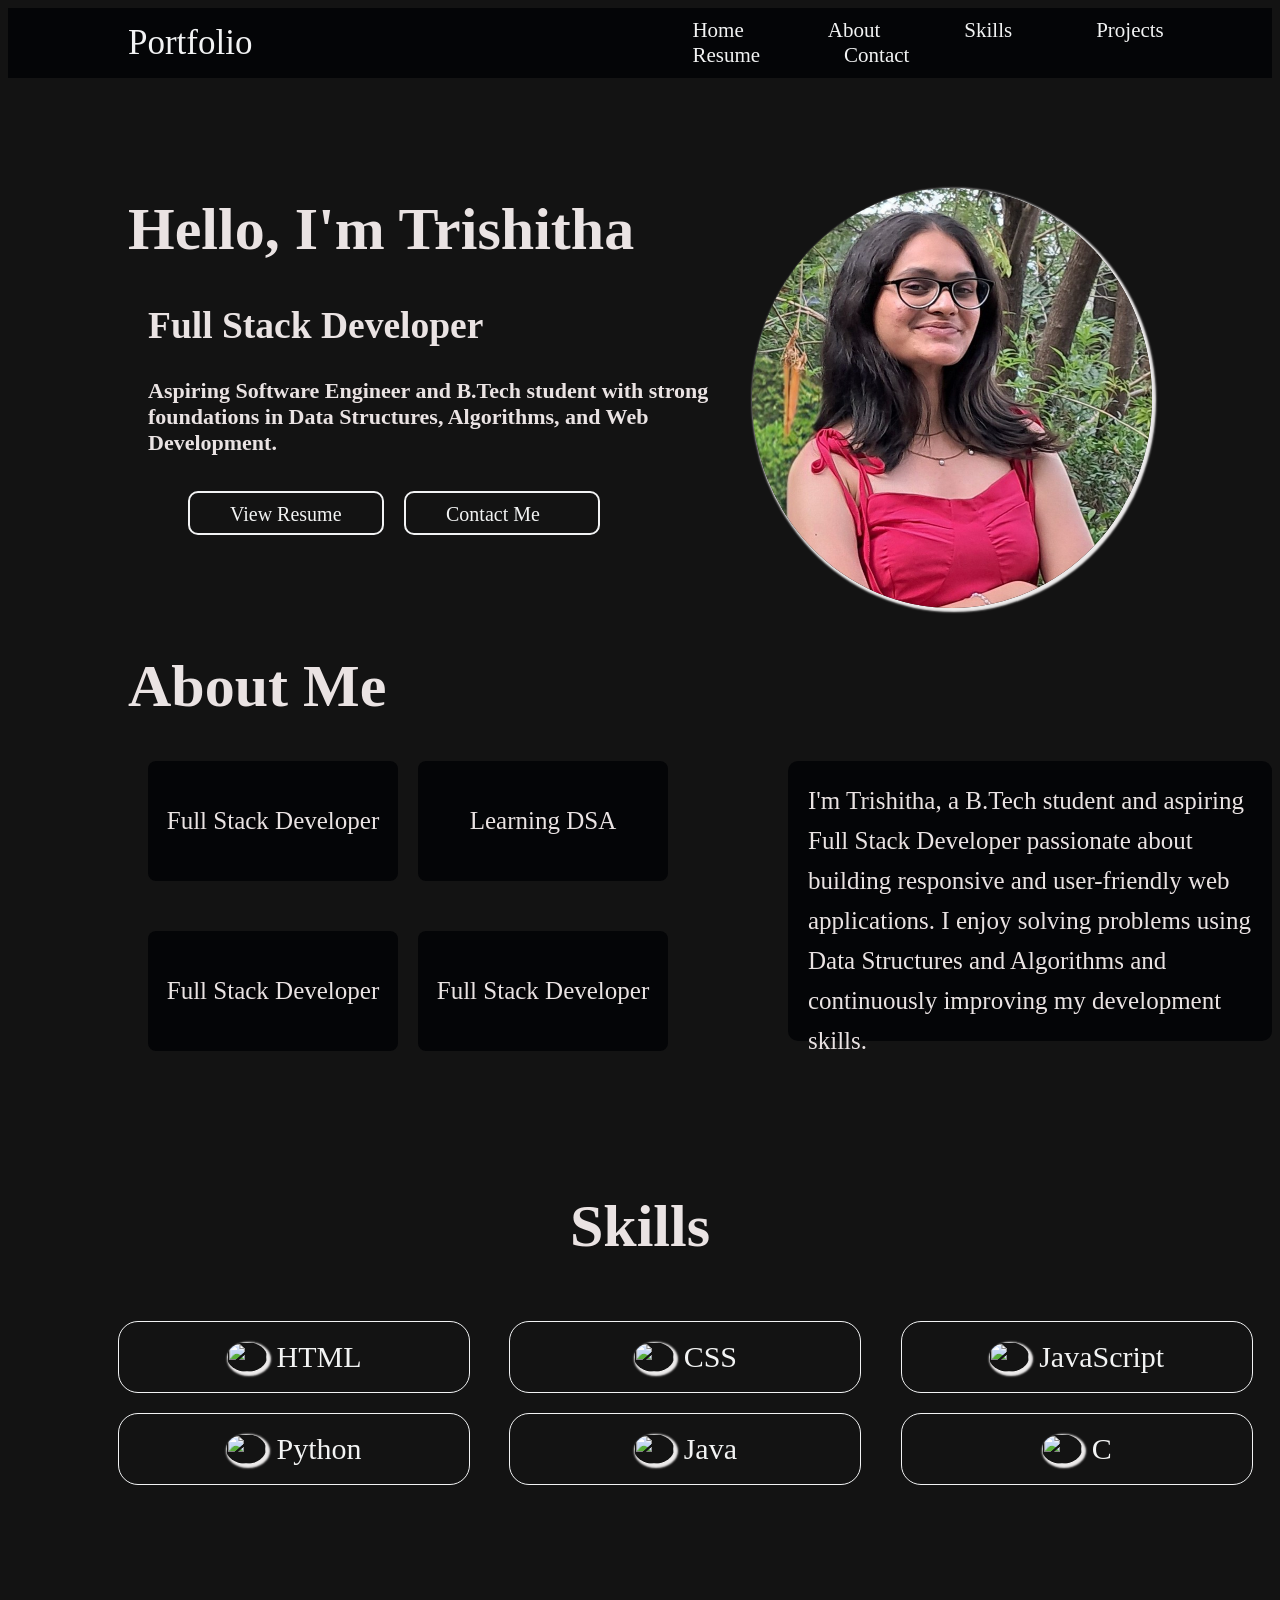
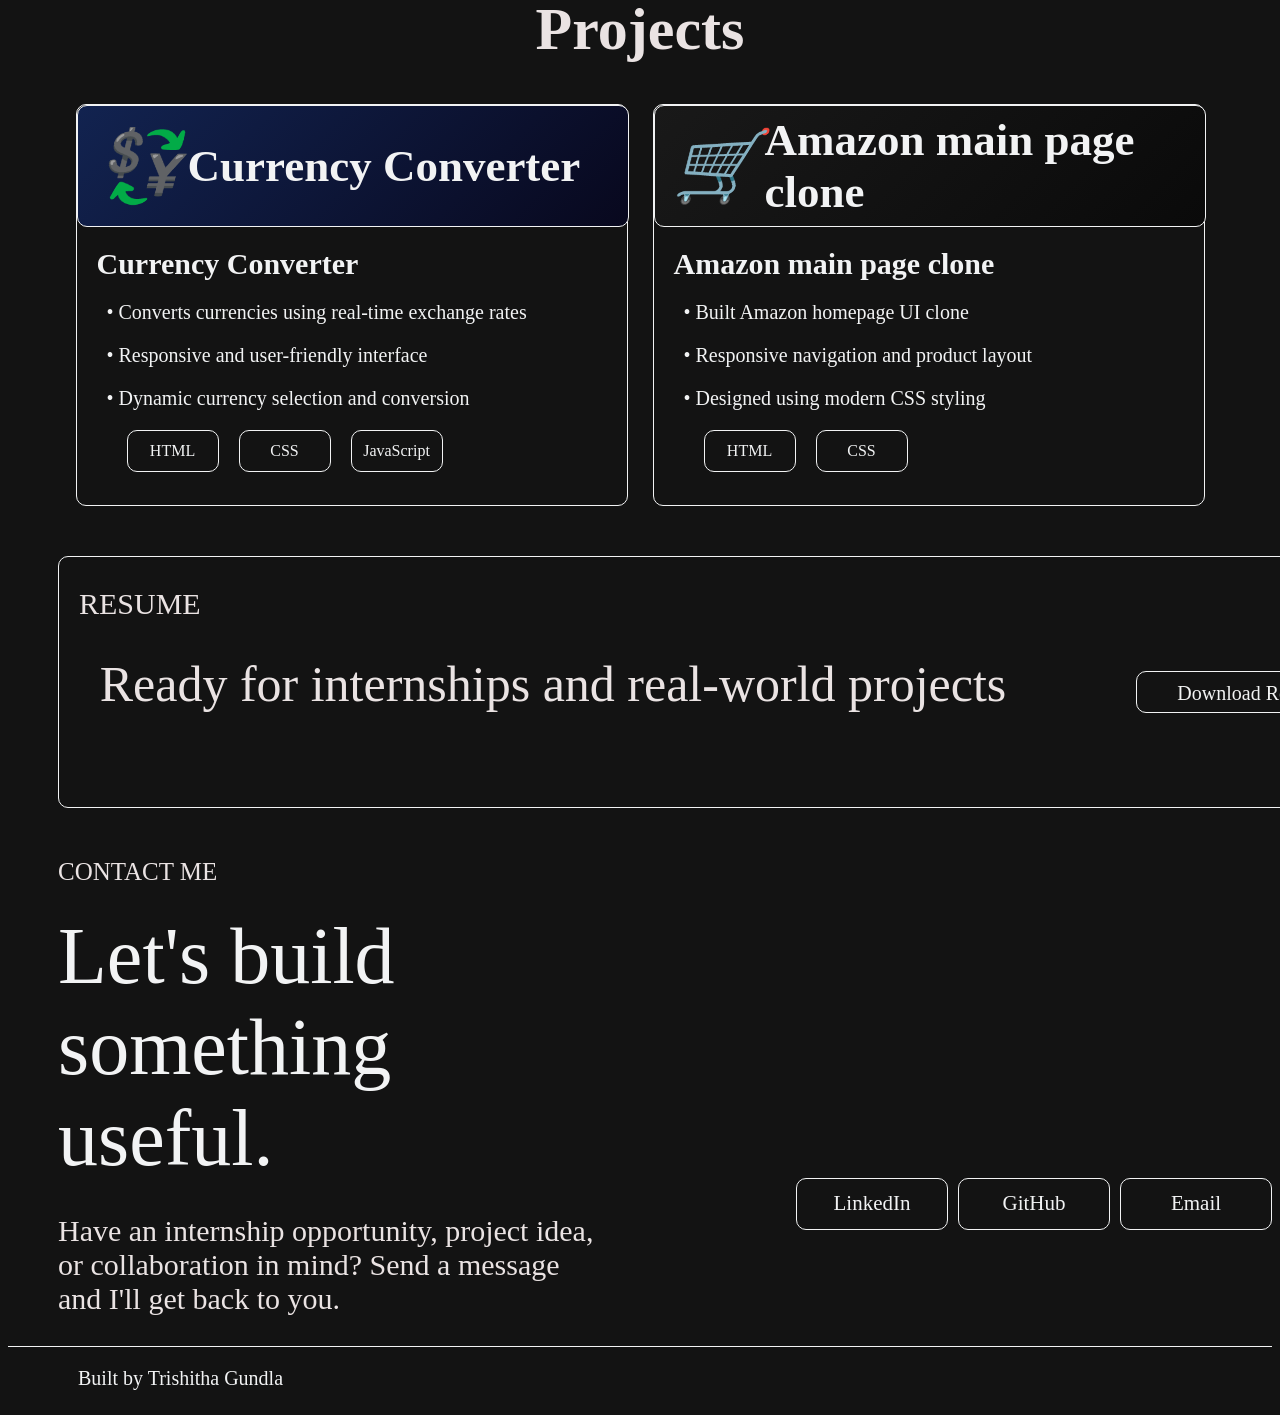
==== index.html @ 507614ad "Adding Files" ====
<!DOCTYPE html>
<html lang="en">
<head>
    <meta charset="UTF-8">
    <meta name="viewport" content="width=device-width, initial-scale=1.0">
    <title>Portfolio</title>
    <link rel="stylesheet" href="style.css">
    <link rel="stylesheet" href="https://cdnjs.cloudflare.com/ajax/libs/font-awesome/6.5.1/css/all.min.css">
</head>
<body>
    <header>
        <div class="title">
            <p>Portfolio</p>
        </div>
        <div class="navbar">
            <a href="home.html">Home</a>
            <a href="about.html">About</a>
            <a href="skills.html">Skills</a>
            <a href="projects.html">Projects</a>
            <a href="resume.html">Resume</a>
            <a href="contact.html">Contact</a>
        </div>
    </header>
    <div class="main">
        <div class="nameintro">
            <div class="name">
                <h1>Hello, I'm Trishitha</h1>
            </div>
            <div class="intro">
                <h2>Full Stack Developer</h2>
                <h1 id="about">Aspiring Software Engineer and B.Tech student with strong foundations in Data Structures, Algorithms, and Web Development. </h1>
            </div>
            <div class="buttons">
                <div class="resume">
                    <a href="Trishitha Resume.pdf" target="_blank" rel="noreferrer">View Resume</a>
                </div>
                <div class="cont">
                    <a href="contact.html">Contact Me</a>
                </div>
            </div>
        </div>
        <div class="pic">
            <img src="./images/my_pic.jpg">
        </div>
    </div>
    <div class="about">
        <h1>About Me</h1>
        <div class="c_info">
            <div class="cards">
                <div class="card">
                    Full Stack Developer
                </div>
                <div class="card">
                    Learning DSA
                </div>
                <div class="card">
                    Full Stack Developer
                </div>
                <div class="card">
                    Full Stack Developer
                </div>
            </div>
            <div class="description">
                <p>
                    I'm Trishitha, a B.Tech student and aspiring Full Stack Developer
                    passionate about building responsive and user-friendly web applications.
                    I enjoy solving problems using Data Structures and Algorithms
                    and continuously improving my development skills.
                </p>
            </div>
        </div>
    </div>
    <div class="skills">
        <h1>Skills</h1>
        <div class="skills-container">
            <div class="skill-card">
                <img src="https://cdn.jsdelivr.net/gh/devicons/devicon/icons/html5/html5-original.svg">
                <span>HTML</span>
            </div>
            <div class="skill-card">
                <img src="https://cdn.jsdelivr.net/gh/devicons/devicon/icons/css3/css3-original.svg">
                <span>CSS</span>
            </div>
            <div class="skill-card">
                <img src="https://cdn.jsdelivr.net/gh/devicons/devicon/icons/javascript/javascript-original.svg">
                <span>JavaScript</span>
            </div>
            <div class="skill-card">
                <img src="https://cdn.jsdelivr.net/gh/devicons/devicon/icons/python/python-original.svg">
                <span>Python</span>
            </div>
            <div class="skill-card">
                <img src="https://cdn.jsdelivr.net/gh/devicons/devicon/icons/java/java-original.svg">
                <span>Java</span>
            </div>
            <div class="skill-card">
                <img src="https://cdn.jsdelivr.net/gh/devicons/devicon/icons/c/c-original.svg">
                <span>C</span>
            </div>
        </div>
    </div>
    <div class="projects">
        <h1>Projects</h1>
        <div class="projects-container">
            <div class="project-card">
                <div class="card-header">
                    <i>💱</i>
                    <h2>Currency Converter</h2>
                </div>
                <div class="card-description">
                    <h3 id="name">Currency Converter</h3>
                    <p>• Converts currencies using real-time exchange rates</p>
                    <p>• Responsive and user-friendly interface</p>
                    <p>• Dynamic currency selection and conversion</p>
                </div>
                <div class="project-btns">
                    <div class="tech-btn">HTML</div>
                    <div class="tech-btn">CSS</div>
                    <div class="tech-btn">JavaScript</div>
                </div>
            </div>
            <div class="project-card">
                <div class="card-header1">
                    <i>🛒</i>
                    <h2>Amazon main page clone</h2>
                </div>
                <div class="card-description">
                    <h3 id="name">Amazon main page clone</h3>
                    <p>• Built Amazon homepage UI clone</p>
                    <p>• Responsive navigation and product layout</p>
                    <p>• Designed using modern CSS styling</p>
                </div>
                <div class="project-btns">
                    <div class="tech-btn">HTML</div>
                    <div class="tech-btn">CSS</div>
                </div>
            </div>
        </div>
    </div>
    <div class="resume-section">
        <p>RESUME</p>
        <div class="content">
            <div class="msg">
                Ready for internships and real-world projects
            </div>
            <div class="btn">
                <a href="Trishitha Resume.docx">Download Resume</a>
            </div>
        </div>
    </div>
    <div class="contact">
        <p>CONTACT ME</p>
        <div class="contact-info">
            <div class="contact-message">
                <p id="msg1">Let's build something useful.</p>
                <p id="msg2">Have an internship opportunity, project idea, or collaboration in mind? Send a message and I'll get back to you.</p>
            </div>
            <div class="social-links">
                <a href="https://www.linkedin.com/" target="_blank">LinkedIn</a>
                <a href="https://github.com/trishitha22" target="_blank">GitHub</a>
                <a href="mailto:trishithagundla@gmail.com" target="_blank">Email</a>
            </div>
        </div>
    </div>
    <footer>
        <p>Built by Trishitha Gundla</p>
    </footer>
</body>
</html>
---- style.css ----
body{
    background-color: rgb(19, 19, 19);   
}
html{
    scroll-behavior: smooth;
}
.title{
    font-size: 35px;
    padding-left: 80px;
    color: rgb(242, 243, 244);
    font-family: fantasy;
    margin-left: 40px;
}
header{
    height: 70px;
    width: 100%;
    background-color: rgb(4, 5, 7);
    display: flex;
    align-items: center;
    
}
a{
    color: rgb(242, 243, 243);
    text-decoration: none;
    font-size: 21px;
    padding-right: 40px;
    padding-left: 40px;
}
.navbar a:hover{
    color: rgb(40, 50, 50);
    transition: 0.3s;
}
.navbar{
    margin-left: 400px;
    justify-content: space-around;
}
.name{
    padding-left: 80px;
    margin-left: 40px;
    margin-top: 5px;
    font-size: 30px;
    color: rgb(234, 227, 227);
}
.intro{
    color: rgb(234, 227, 227);
    font-size: 25px;
    padding-left: 90px;
    margin-left: 50px;
}
#about{
    color: rgb(234, 227, 227);
    font-size: 22px;
}
.main{
    display: flex;
    justify-content: space-between;
    align-items: center;
}
img{
    height: 420px;
    width: 400px;
    border-radius: 50%;
    box-shadow: 2px 2px 2px 2px rgb(237, 235, 235);
}
.pic{
    margin-right: 120px;
    padding-top: 110px;
}
.resume{
    height: 30px;
    width: 192px;
    border: 2px solid rgb(242, 243, 244);
    border-radius: 10px;
    margin-left: 180px;
    padding-top: 10px;
    margin-top: 20px;
    margin-right: 20px;
}
.resume a{
    font-size: 20px;
    padding: 40px;   
}
.resume:hover{
    box-shadow: 1px 1px 1px 1px rgb(242, 243, 244);
}
.buttons{
    display: flex;
}
.cont{
    height: 30px;
    width: 192px;
    border: 2px solid rgb(242, 243, 244);
    border-radius: 10px;
    padding-top: 10px;
    margin-top: 20px;
}
.cont a{
    font-size: 20px;
    padding: 40px;   
}
.cont:hover{
    box-shadow: 1px 1px 1px 1px rgb(242, 243, 244);
}
.pic img{
    animation: float 3s ease-in-out infinite;
}
@keyframes float {
    0% {
        transform: translateY(0);
    }
    50% {
        transform: translateY(-10px);
    }
    100% {
        transform: translateY(0);
    }
}
.about h1{
    color: rgb(234, 227, 227);
    font-size: 60px;
    padding-left: 80px;
    margin-left: 40px;
}
.cards{
    height: 320px;
    padding-left: 100px;
    margin-left: 40px;
    display: grid;
    grid-template-columns: repeat(2, 1fr);
    gap: 20px;
}
.card{
    height: 120px;
    width: 250px;
    border-radius: 8px;
    background-color: rgb(4, 5, 7);
    color: rgb(234, 227, 227);
    display: flex;
    align-items: center;
    justify-content: center;
    font-size: 25px;
}
.card:hover{
    animation: float 1s ease-in infinite;
    background-color: rgb(40, 39, 39);
}
.description{
    width: 600px;
    height: 280px;
    margin-left: 120px;
    background-color: rgb(4, 5, 7);
    border-radius: 10px;
    
}
.description p{
    font-size: 25px;
    color: rgb(234, 227, 227);
    text-align: left;
    line-height: 1.6;
    margin-top: 0px;
    font-family: Cambria, Cochin, Georgia, Times, 'Times New Roman', serif;
    padding: 20px;
}
.c_info{
    display: flex;
}   
.skills h1{
    color: rgb(234, 227, 227);
    text-align: center;
    font-size: 60px;
}
.skills-container{
    display: grid;
    grid-template-columns: repeat(3, 1fr);
    gap: 20px;
    padding-top: 20px;
    padding-left: 110px;
}
.skills{
    padding-top: 70px;    
}
.skill-card{
    height: 70px;
    width: 350px;
    color: rgb(242, 243, 243);
    display: flex;
    align-items: center;
    justify-content: center;
    font-size: 30px;
    gap: 10px;
    border-radius: 20px;
    border: 0.5px solid rgb(242, 243, 244);

}
.skill-card img{
    height: 30px;
    width: 40px;
}
.skills-container{
    animation: float 2s ease-in-out infinite;
}
@keyframes float {
    0% {
        transform: translateY(0);
    }
    50% {
        transform: translateY(-10px);
    }
    100% {
        transform: translateY(0);
    }
}
.skill-card:hover{
    animation: float 1s ease-in infinite;
    box-shadow: 0px 1px 2px 1px rgb(242, 243, 244);
}
.projects{
    padding-top: 70px;
}
.projects h1{
    color: rgb(234, 227, 227);
    text-align: center;
    font-size: 60px;
}
.resume-section{
    width: 1400px;
    height: 250px;
    margin: 50px;
    border-radius: 10px;
    border: 0.5px solid rgb(242, 243, 244);
}
.resume-section p{
    font-size: 30px;
    color: rgb(234, 227, 227);
    padding-left: 20px;
}
.msg{
    font-size: 50px;
    color: rgb(234, 227, 227);
    margin-top: 3px;
    padding-left: 20px;
}
.content{
    display: flex;
    align-items: center;
    justify-content: center;
}
.btn a{
    height: 30px;
    width: 170px;
    border: 0.5px solid rgb(242, 243, 244);
    border-radius: 10px;
    margin-left: 130px;
    padding-top: 10px;
    margin-top: 20px;
    margin-right: 20px;
    font-size: 20px;
}
.btn{
    display: flex;
    justify-content: center;
    align-items: center;
    margin-right: 30px;
}
.btn a:hover{
    box-shadow: 0px 1px 2px 1px rgb(242, 243, 244);
}
.projects-container{
    display: flex;
    align-items: center;
    justify-content: center;
    gap: 25px;

}
.project-card{
    height: 400px;
    width: 550px;
    background-color: transparent;
    border-radius: 10px;
    border: 0.5px solid rgb(242, 243, 244);
}
.project-card:hover{
    animation: float 1s ease-in infinite;
    box-shadow: 0px 1px 2px 1px rgb(242, 243, 244);
}
.card-header{
    height: 120px;
    width: 100%;
    background: linear-gradient(
    135deg,
    rgb(18, 35, 80),
    rgb(8, 8, 30)
    );
    border-radius: 10px;
    display: flex;
    align-items: center;
    border: 0.5px solid rgb(242, 243, 244);

}
.card-header i{
    font-size: 70px;
    color: rgb(242, 243, 244);
    padding-left: 18px;
}
.card-header h2{
    font-size: 45px;
    padding-left: 5px;
    color: rgb(242, 243, 244);
}
.card-header1{
    height: 120px;
    width: 100%;
    background: linear-gradient(
    135deg,
    rgb(25,25,25),
    rgb(10,10,10)
    );
    border-radius: 10px;
    display: flex;
    align-items: center;
    border: 0.5px solid rgb(242, 243, 244);

}
.card-header1 i{
    font-size: 70px;
    color: rgb(242, 243, 244);
    padding-left: 18px;
}
.card-header1 h2{
    font-size: 45px;
    padding-left: 5px;
    color: rgb(242, 243, 244);
}
#name{
    font-size: 30px;
    margin: 20px;
    color: rgb(242, 243, 244);
}
.card-description p{
    font-size: 20px;
    margin-left: 30px;
    color: rgb(242, 243, 244);
}
.project-btns{
    display: flex;
    margin-left: 50px;
    gap: 20px;
}
.tech-btn{
    height: 40px;
    width: 90px;
    border: 0.5px solid rgb(242, 243, 244);
    color: rgb(242, 243, 244);
    display: flex;
    align-items: center;
    justify-content: center;
    border-radius: 10px;
}
.contact-message{
    width: 50%;
}
.contact p{
    font-size: 25px;
    color: rgb(234, 227, 227);
    padding-left: 50px;
}
#msg1{
    font-size: 80px;
    color: rgb(242, 243, 244);
    margin: 0px;
}
#msg2{
    font-size: 30px;
    color: rgb(234, 227, 227);
    padding-left: 50px;
}
.contact-info{
    display: flex;
    gap: 100px;
}
.social-links{
    display: flex;
    align-items: center;
    justify-content: center;
    gap: 10px;
    padding-left: 100px;
}
.social-links a{
    color: rgb(242, 243, 244);
    height: 50px;
    width: 70px;
    border: 1px solid rgb(242, 243, 244);
    border-radius: 10px;
    display: flex;
    align-items: center;
    justify-content: center;
    margin-top: 150px;
}
footer{
    height: 60px;
    width: 100%;
    color: rgb(242, 243, 244);
    border-top: 1px solid rgb(242, 243, 244);
}
footer p{
    font-size: 20px;
    padding-left: 70px;
}
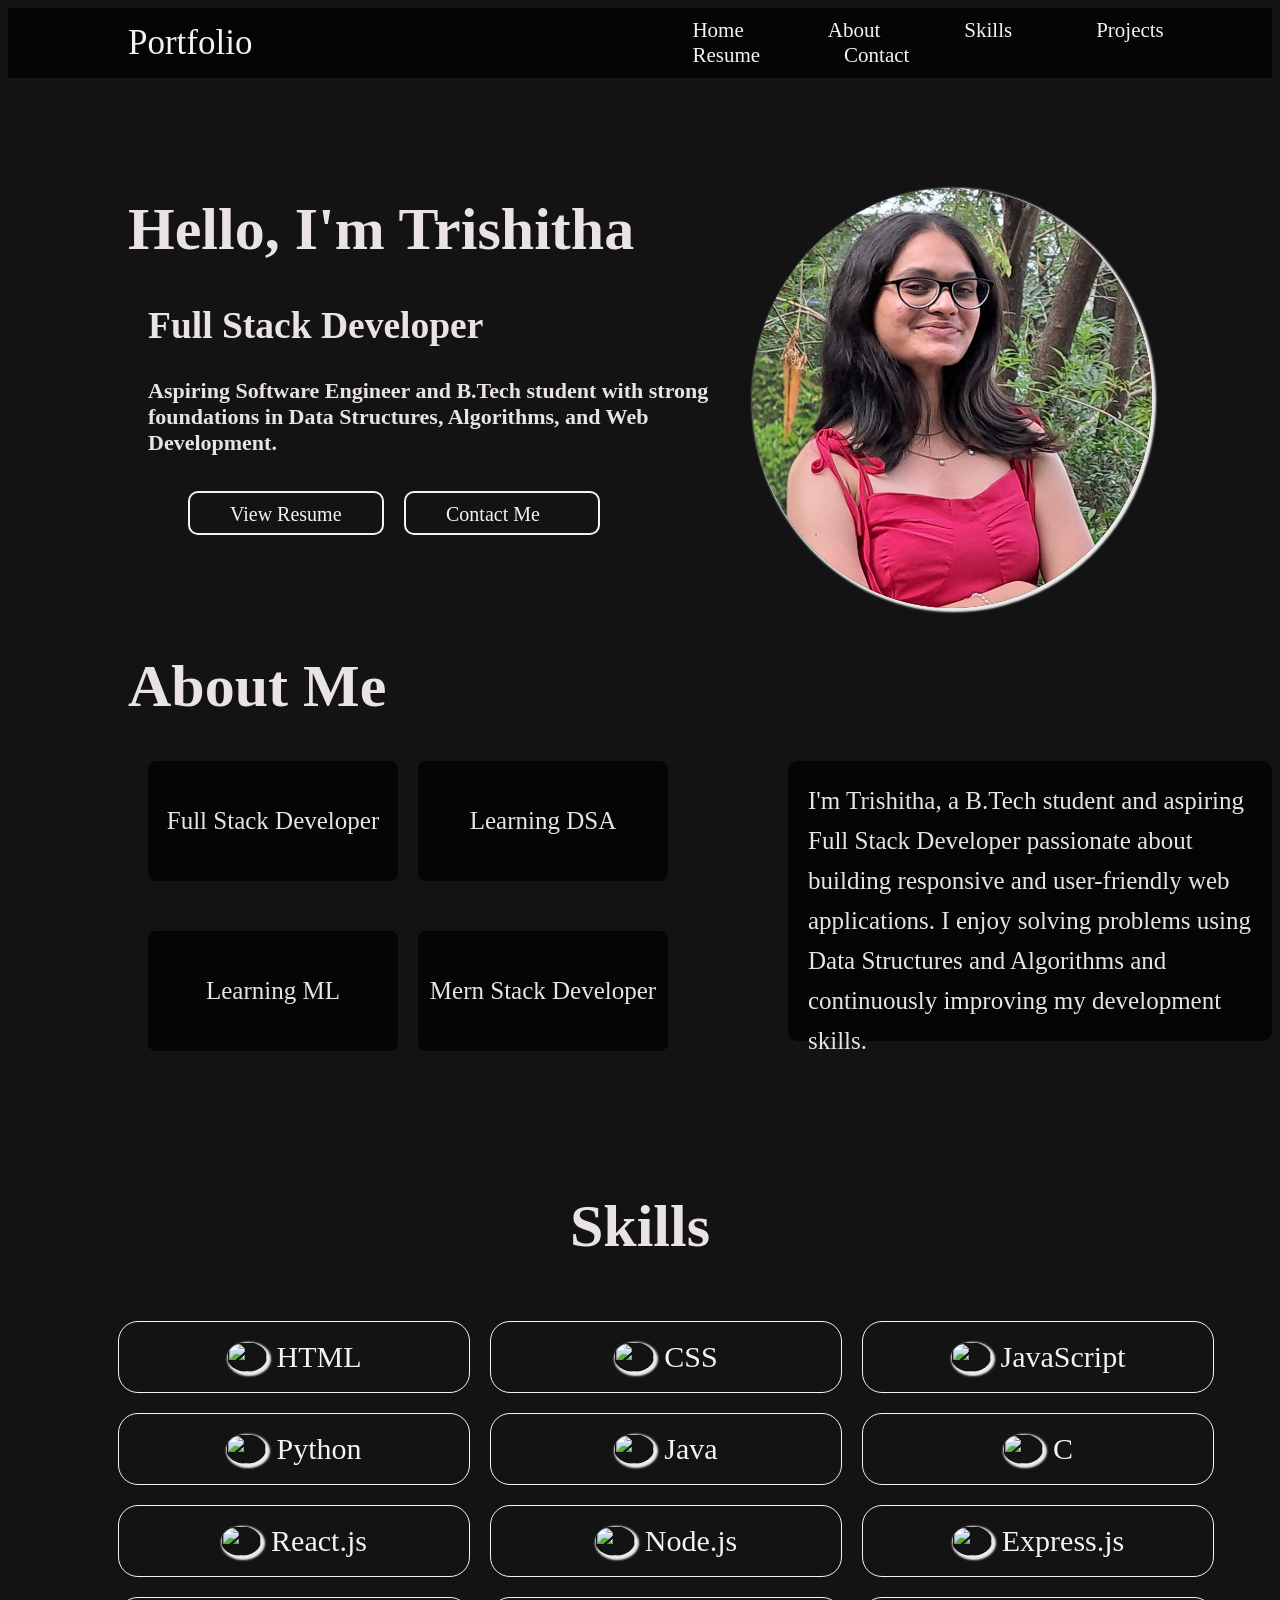
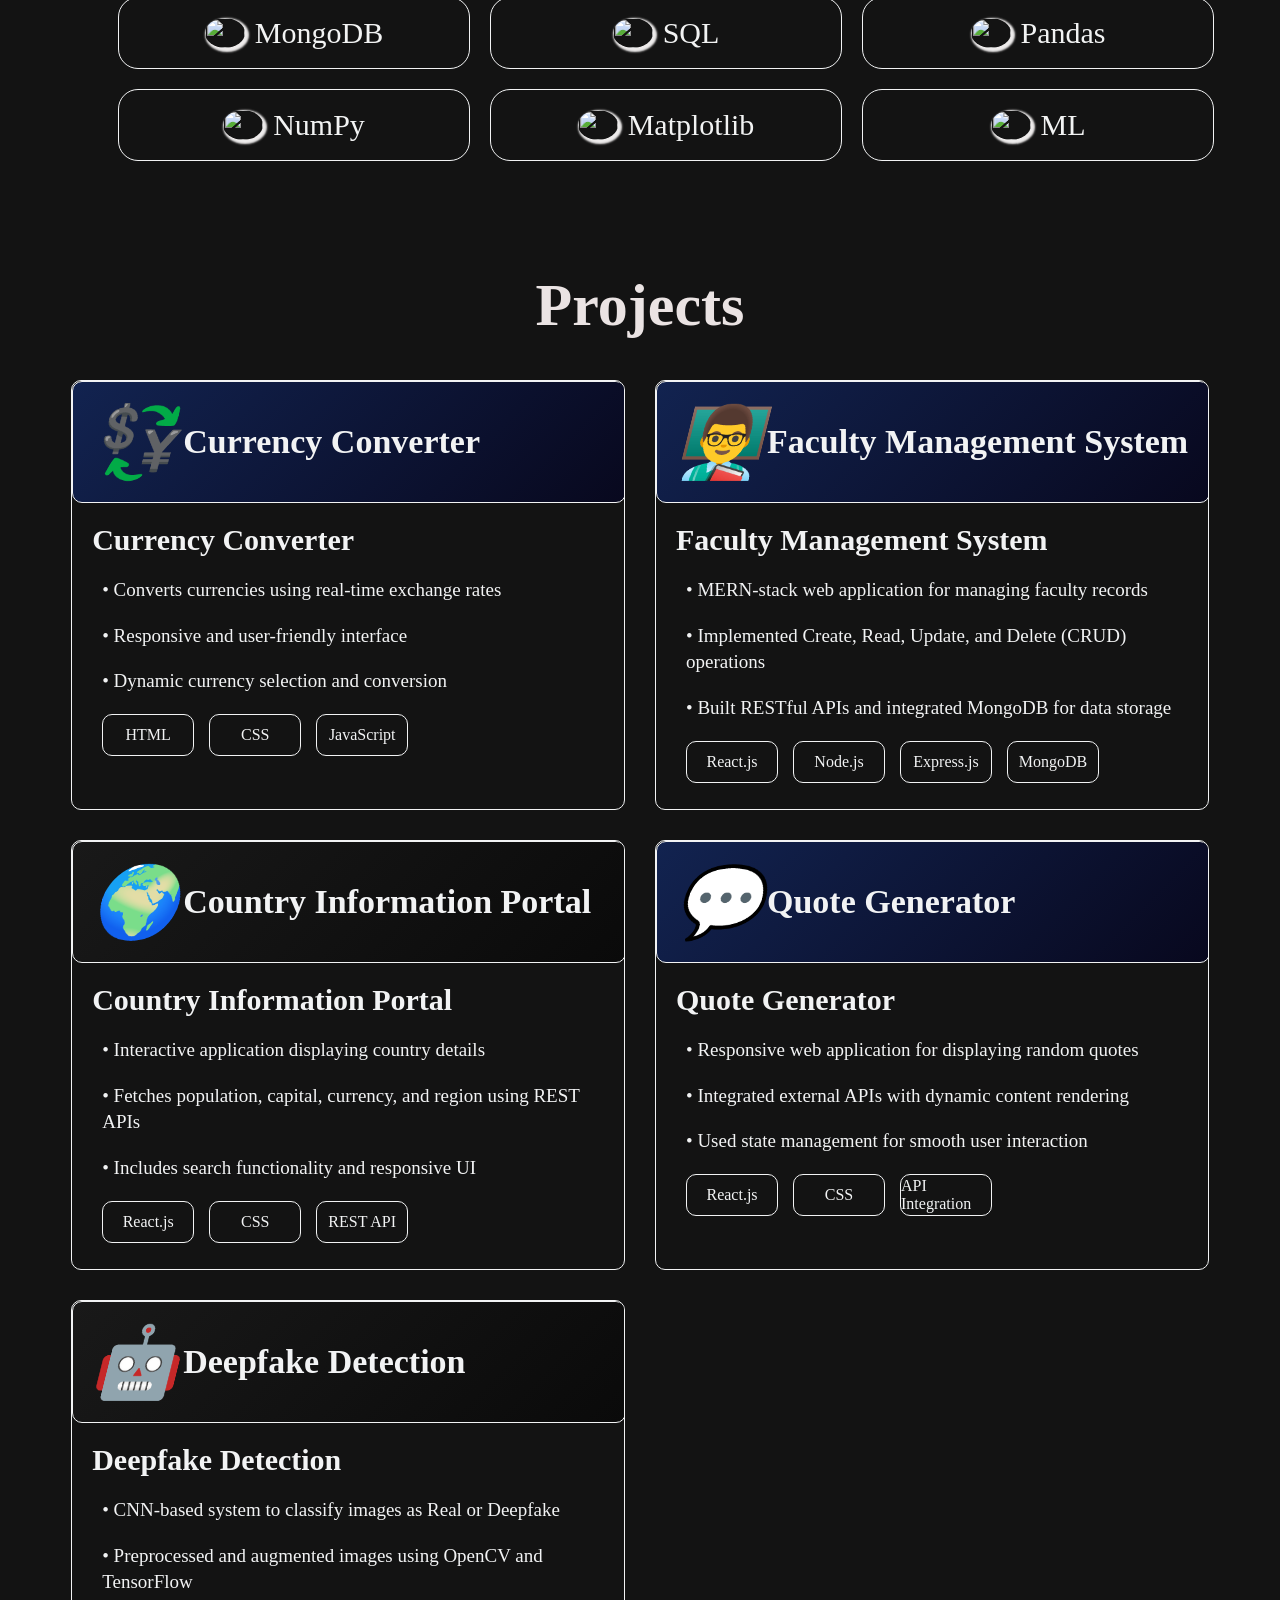
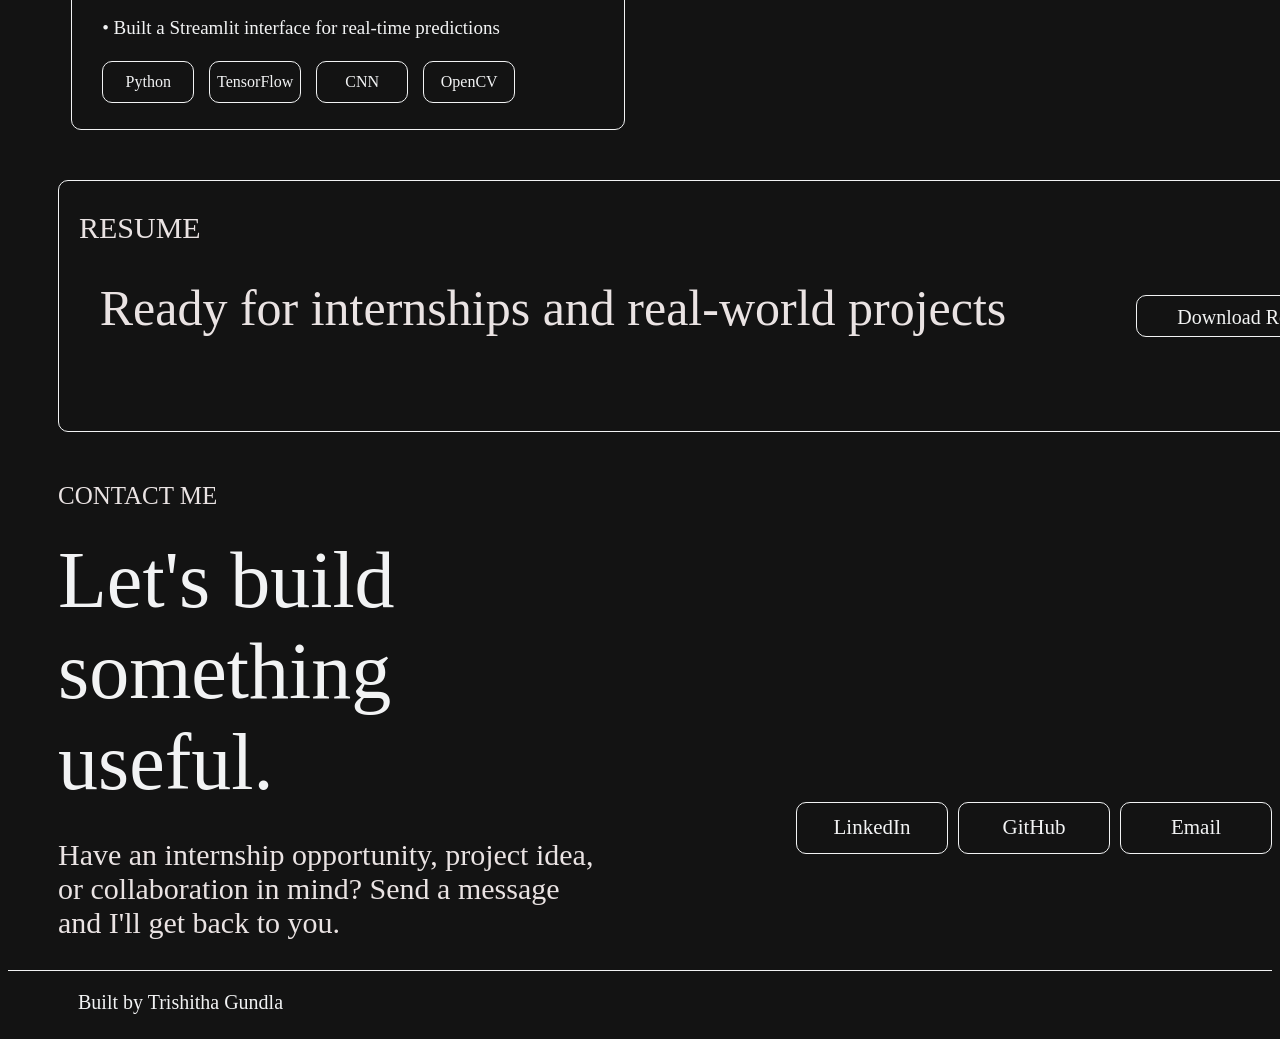
==== commit 4e296020: "Updated portfolio projects and skills" ====
--- a/index.html
+++ b/index.html
@@ -13,15 +13,15 @@
             <p>Portfolio</p>
         </div>
         <div class="navbar">
-            <a href="home.html">Home</a>
-            <a href="about.html">About</a>
-            <a href="skills.html">Skills</a>
-            <a href="projects.html">Projects</a>
-            <a href="resume.html">Resume</a>
-            <a href="contact.html">Contact</a>
+            <a href="#home">Home</a>
+            <a href="#about">About</a>
+            <a href="#skills">Skills</a>
+            <a href="#projects">Projects</a>
+            <a href="#resume">Resume</a>
+            <a href="#contact">Contact</a>
         </div>
     </header>
-    <div class="main">
+    <div class="main" id="home">
         <div class="nameintro">
             <div class="name">
                 <h1>Hello, I'm Trishitha</h1>
@@ -43,7 +43,7 @@
             <img src="./images/my_pic.jpg">
         </div>
     </div>
-    <div class="about">
+    <div class="about" id="about">
         <h1>About Me</h1>
         <div class="c_info">
             <div class="cards">
@@ -54,10 +54,10 @@
                     Learning DSA
                 </div>
                 <div class="card">
-                    Full Stack Developer
-                </div>
-                <div class="card">
-                    Full Stack Developer
+                    Learning ML
+                </div>
+                <div class="card">
+                    Mern Stack Developer
                 </div>
             </div>
             <div class="description">
@@ -70,7 +70,7 @@
             </div>
         </div>
     </div>
-    <div class="skills">
+    <div class="skills" id="skills">
         <h1>Skills</h1>
         <div class="skills-container">
             <div class="skill-card">
@@ -97,9 +97,52 @@
                 <img src="https://cdn.jsdelivr.net/gh/devicons/devicon/icons/c/c-original.svg">
                 <span>C</span>
             </div>
-        </div>
-    </div>
-    <div class="projects">
+            <div class="skill-card">
+                <img src="https://cdn.jsdelivr.net/gh/devicons/devicon/icons/react/react-original.svg">
+                <span>React.js</span>
+            </div>
+
+            <div class="skill-card">
+                <img src="https://cdn.jsdelivr.net/gh/devicons/devicon/icons/nodejs/nodejs-original.svg">
+                <span>Node.js</span>
+            </div>
+
+            <div class="skill-card">
+                <img src="https://cdn.jsdelivr.net/gh/devicons/devicon/icons/express/express-original.svg">
+                <span>Express.js</span>
+            </div>
+
+            <div class="skill-card">
+                <img src="https://cdn.jsdelivr.net/gh/devicons/devicon/icons/mongodb/mongodb-original.svg">
+                <span>MongoDB</span>
+            </div>
+
+            <div class="skill-card">
+                <img src="https://cdn.jsdelivr.net/gh/devicons/devicon/icons/mysql/mysql-original.svg">
+                <span>SQL</span>
+            </div>
+
+            <div class="skill-card">
+                <img src="https://cdn.jsdelivr.net/gh/devicons/devicon/icons/pandas/pandas-original.svg">
+                <span>Pandas</span>
+            </div>
+
+            <div class="skill-card">
+                <img src="https://cdn.jsdelivr.net/gh/devicons/devicon/icons/numpy/numpy-original.svg">
+                <span>NumPy</span>
+            </div>
+
+            <div class="skill-card">
+                <img src="https://cdn.jsdelivr.net/gh/devicons/devicon/icons/matplotlib/matplotlib-original.svg">
+                <span>Matplotlib</span>
+            </div>
+            <div class="skill-card">
+                <img src="https://cdn.jsdelivr.net/gh/devicons/devicon/icons/pytorch/pytorch-original.svg">
+                <span>ML</span>
+            </div>
+        </div>
+    </div>
+    <div class="projects" id="projects">
         <h1>Projects</h1>
         <div class="projects-container">
             <div class="project-card">
@@ -120,24 +163,80 @@
                 </div>
             </div>
             <div class="project-card">
+                <div class="card-header">
+                    <i>👨‍🏫</i>
+                    <h2>Faculty Management System</h2>
+                </div>
+                <div class="card-description">
+                    <h3 id="name">Faculty Management System</h3>
+                    <p>• MERN-stack web application for managing faculty records</p>
+                    <p>• Implemented Create, Read, Update, and Delete (CRUD) operations</p>
+                    <p>• Built RESTful APIs and integrated MongoDB for data storage</p>
+                </div>
+                <div class="project-btns">
+                    <div class="tech-btn">React.js</div>
+                    <div class="tech-btn">Node.js</div>
+                    <div class="tech-btn">Express.js</div>
+                    <div class="tech-btn">MongoDB</div>
+                </div>
+            </div>
+
+            <div class="project-card">
                 <div class="card-header1">
-                    <i>🛒</i>
-                    <h2>Amazon main page clone</h2>
-                </div>
-                <div class="card-description">
-                    <h3 id="name">Amazon main page clone</h3>
-                    <p>• Built Amazon homepage UI clone</p>
-                    <p>• Responsive navigation and product layout</p>
-                    <p>• Designed using modern CSS styling</p>
-                </div>
-                <div class="project-btns">
-                    <div class="tech-btn">HTML</div>
+                    <i>🌍</i>
+                    <h2>Country Information Portal</h2>
+                </div>
+                <div class="card-description">
+                    <h3 id="name">Country Information Portal</h3>
+                    <p>• Interactive application displaying country details</p>
+                    <p>• Fetches population, capital, currency, and region using REST APIs</p>
+                    <p>• Includes search functionality and responsive UI</p>
+                </div>
+                <div class="project-btns">
+                    <div class="tech-btn">React.js</div>
                     <div class="tech-btn">CSS</div>
-                </div>
-            </div>
-        </div>
-    </div>
-    <div class="resume-section">
+                    <div class="tech-btn">REST API</div>
+                </div>
+            </div>
+
+            <div class="project-card">
+                <div class="card-header">
+                    <i>💬</i>
+                    <h2>Quote Generator</h2>
+                </div>
+                <div class="card-description">
+                    <h3 id="name">Quote Generator</h3>
+                    <p>• Responsive web application for displaying random quotes</p>
+                    <p>• Integrated external APIs with dynamic content rendering</p>
+                    <p>• Used state management for smooth user interaction</p>
+                </div>
+                <div class="project-btns">
+                    <div class="tech-btn">React.js</div>
+                    <div class="tech-btn">CSS</div>
+                    <div class="tech-btn">API Integration</div>
+                </div>
+            </div>
+            <div class="project-card">
+                <div class="card-header1">
+                    <i>🤖</i>
+                    <h2>Deepfake Detection</h2>
+                </div>
+                <div class="card-description">
+                    <h3 id="name">Deepfake Detection</h3>
+                    <p>• CNN-based system to classify images as Real or Deepfake</p>
+                    <p>• Preprocessed and augmented images using OpenCV and TensorFlow</p>
+                    <p>• Built a Streamlit interface for real-time predictions</p>
+                </div>
+                <div class="project-btns">
+                    <div class="tech-btn">Python</div>
+                    <div class="tech-btn">TensorFlow</div>
+                    <div class="tech-btn">CNN</div>
+                    <div class="tech-btn">OpenCV</div>
+                </div>
+            </div>
+        </div>
+    </div>
+    <div class="resume-section" id="resume">
         <p>RESUME</p>
         <div class="content">
             <div class="msg">
@@ -148,7 +247,7 @@
             </div>
         </div>
     </div>
-    <div class="contact">
+    <div class="contact" id="contact">
         <p>CONTACT ME</p>
         <div class="contact-info">
             <div class="contact-message">
--- a/style.css
+++ b/style.css
@@ -175,6 +175,7 @@
     gap: 20px;
     padding-top: 20px;
     padding-left: 110px;
+    padding-right: 110px;
 }
 .skills{
     padding-top: 70px;    
@@ -266,18 +267,22 @@
     box-shadow: 0px 1px 2px 1px rgb(242, 243, 244);
 }
 .projects-container{
-    display: flex;
-    align-items: center;
-    justify-content: center;
-    gap: 25px;
+    display: grid;
+    grid-template-columns: repeat(2, minmax(0, 1fr));
+    gap: 30px;
+    width: min(1400px, 90%);
+    margin: 0 auto;
+    align-items: stretch;
 
 }
 .project-card{
-    height: 400px;
-    width: 550px;
+    min-height: 430px;
+    width: 100%;
     background-color: transparent;
     border-radius: 10px;
     border: 0.5px solid rgb(242, 243, 244);
+    box-sizing: border-box;
+    overflow: hidden;
 }
 .project-card:hover{
     animation: float 1s ease-in infinite;
@@ -303,9 +308,10 @@
     padding-left: 18px;
 }
 .card-header h2{
-    font-size: 45px;
+    font-size: 34px;
     padding-left: 5px;
     color: rgb(242, 243, 244);
+    margin-right: 15px;
 }
 .card-header1{
     height: 120px;
@@ -327,9 +333,10 @@
     padding-left: 18px;
 }
 .card-header1 h2{
-    font-size: 45px;
+    font-size: 34px;
     padding-left: 5px;
     color: rgb(242, 243, 244);
+    margin-right: 15px;
 }
 #name{
     font-size: 30px;
@@ -337,14 +344,18 @@
     color: rgb(242, 243, 244);
 }
 .card-description p{
-    font-size: 20px;
+    font-size: 19px;
     margin-left: 30px;
-    color: rgb(242, 243, 244);
+    margin-right: 25px;
+    color: rgb(242, 243, 244);
+    line-height: 1.4
 }
 .project-btns{
     display: flex;
-    margin-left: 50px;
-    gap: 20px;
+    flex-wrap: wrap;
+    margin-left: 30px;
+    margin-right: 20px;
+    gap: 15px;
 }
 .tech-btn{
     height: 40px;
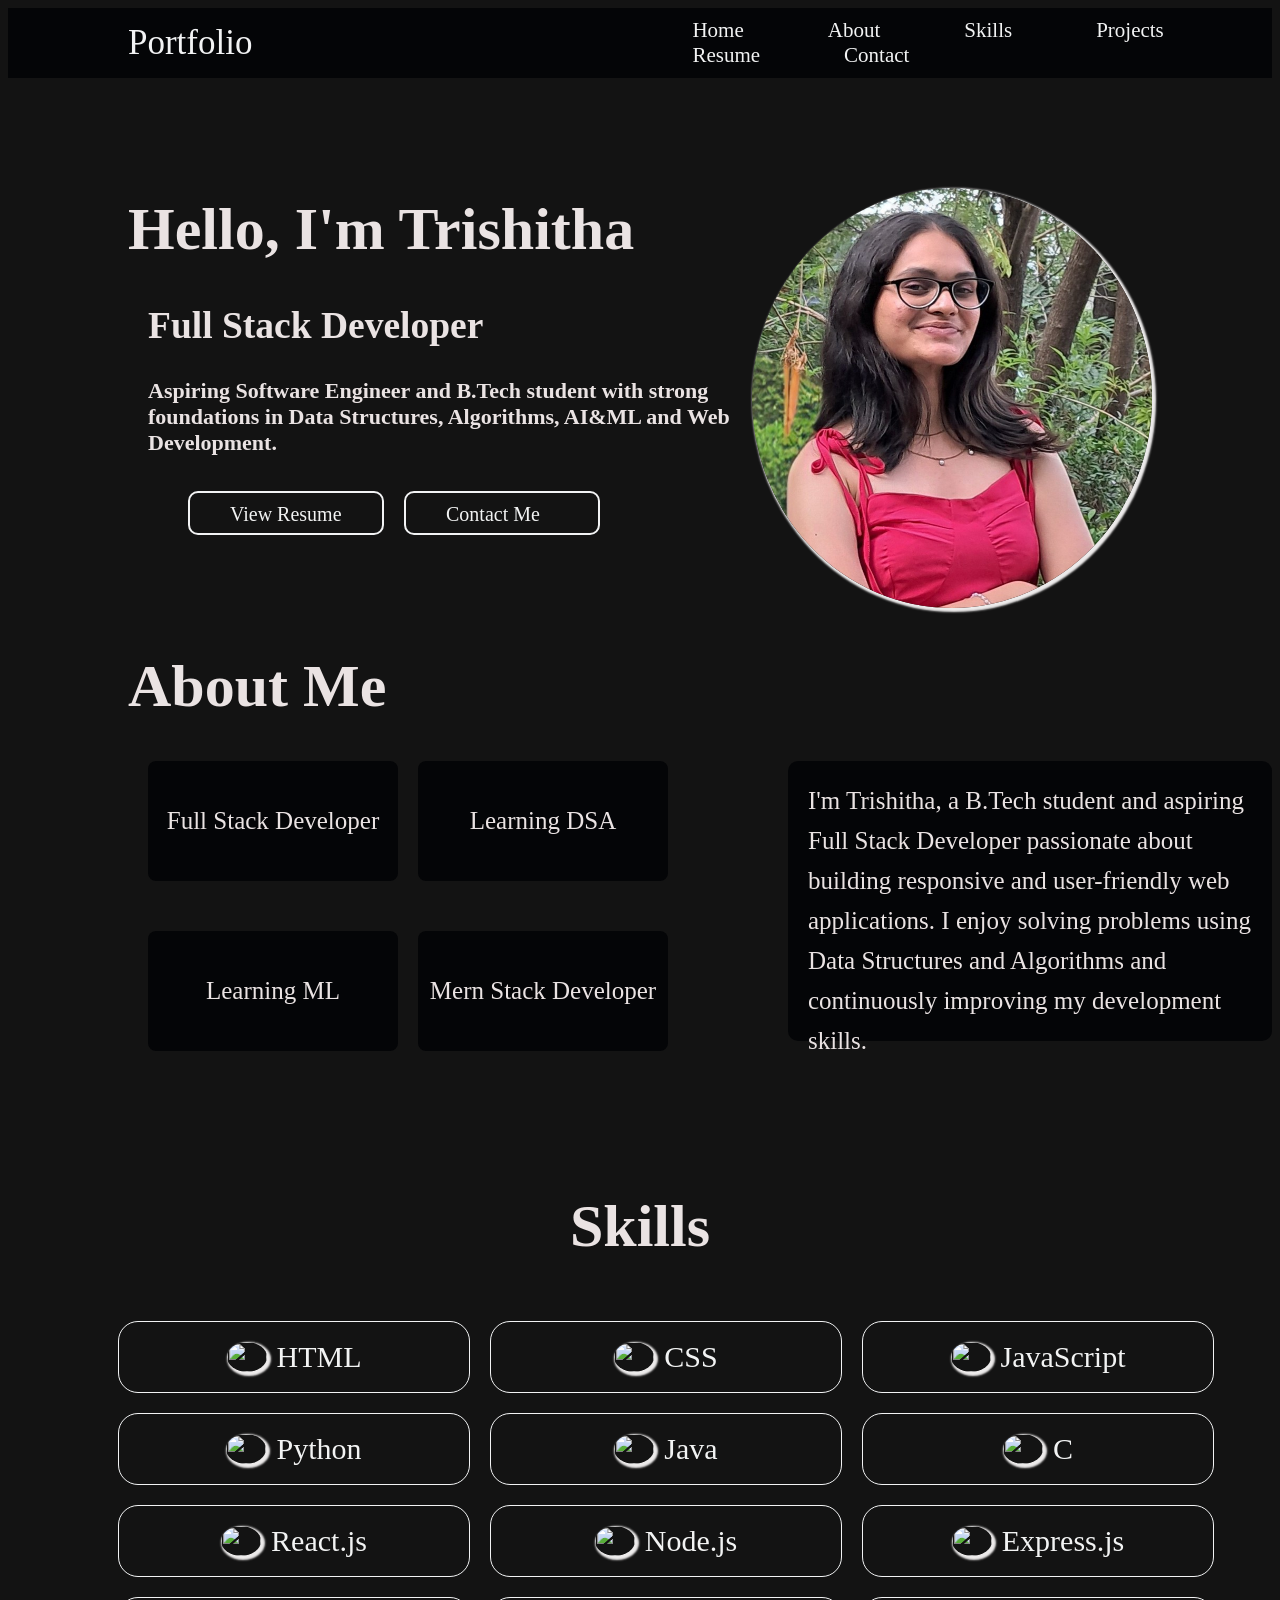
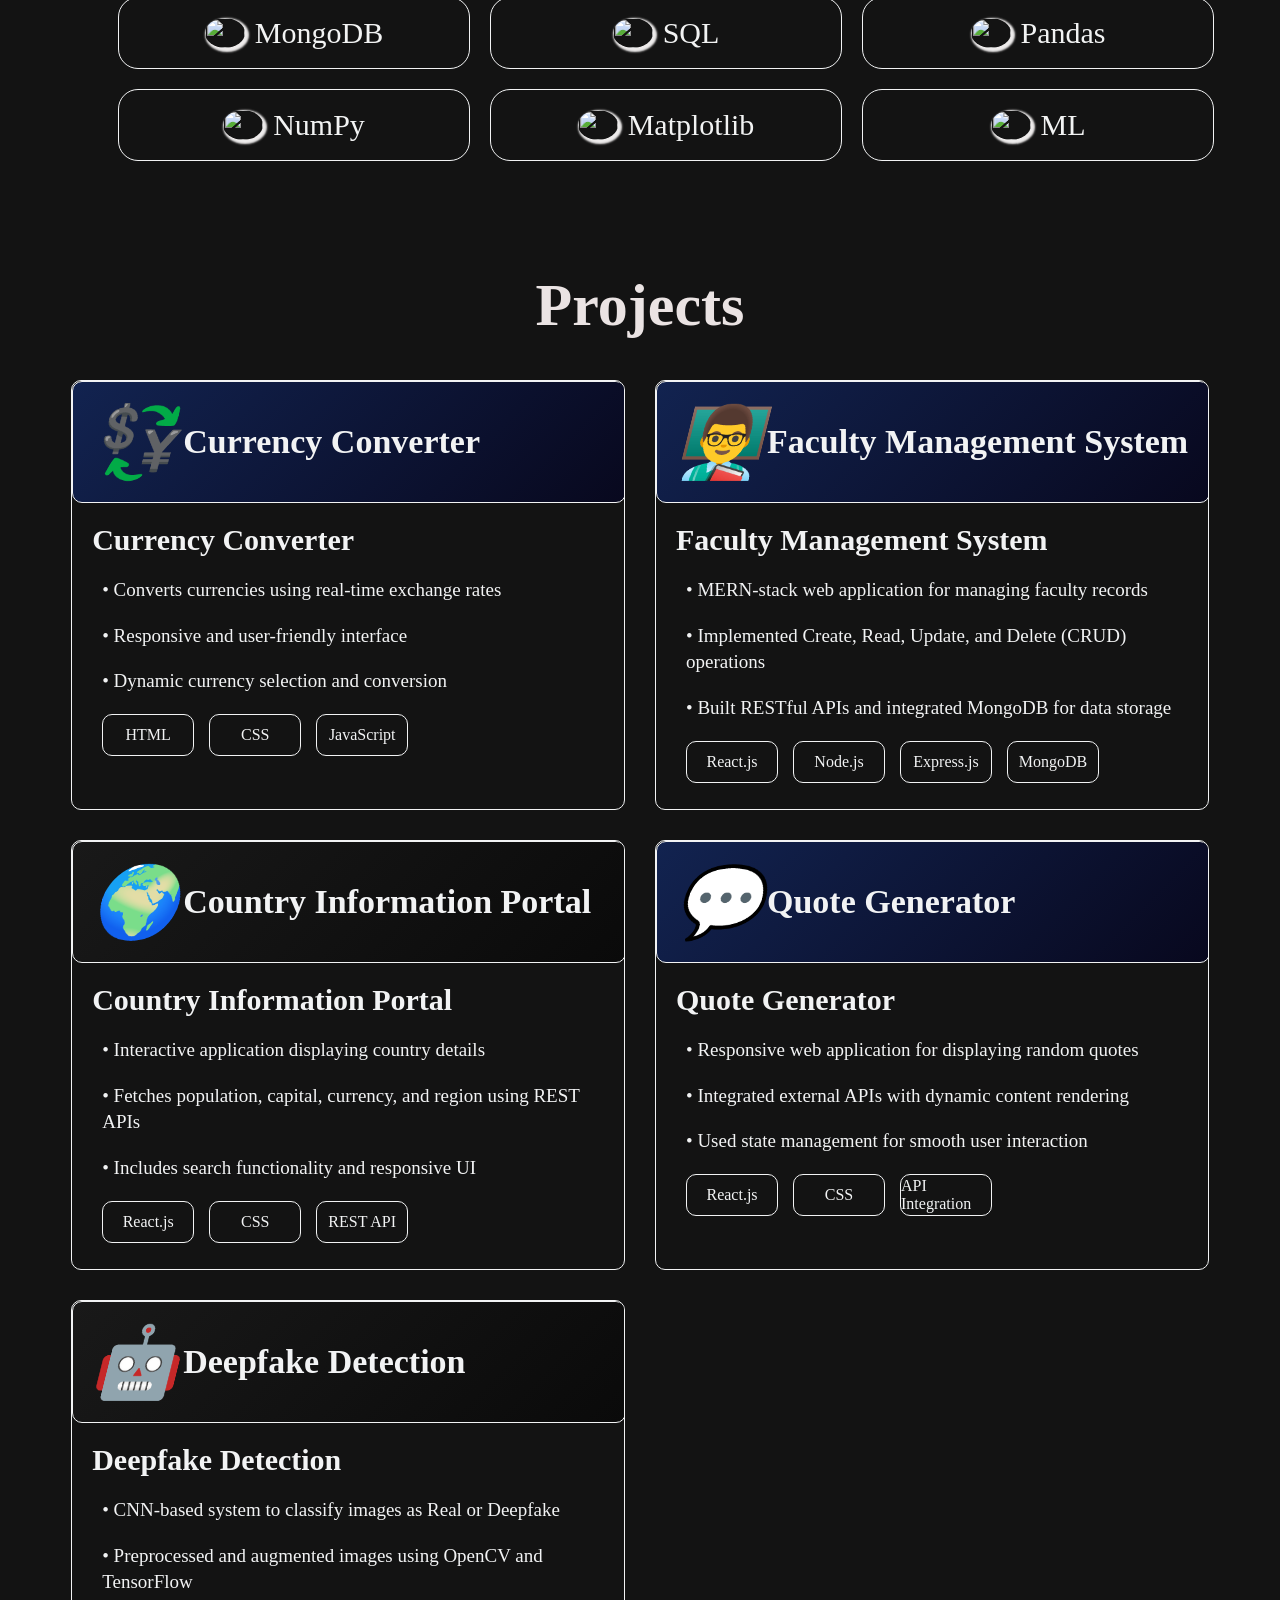
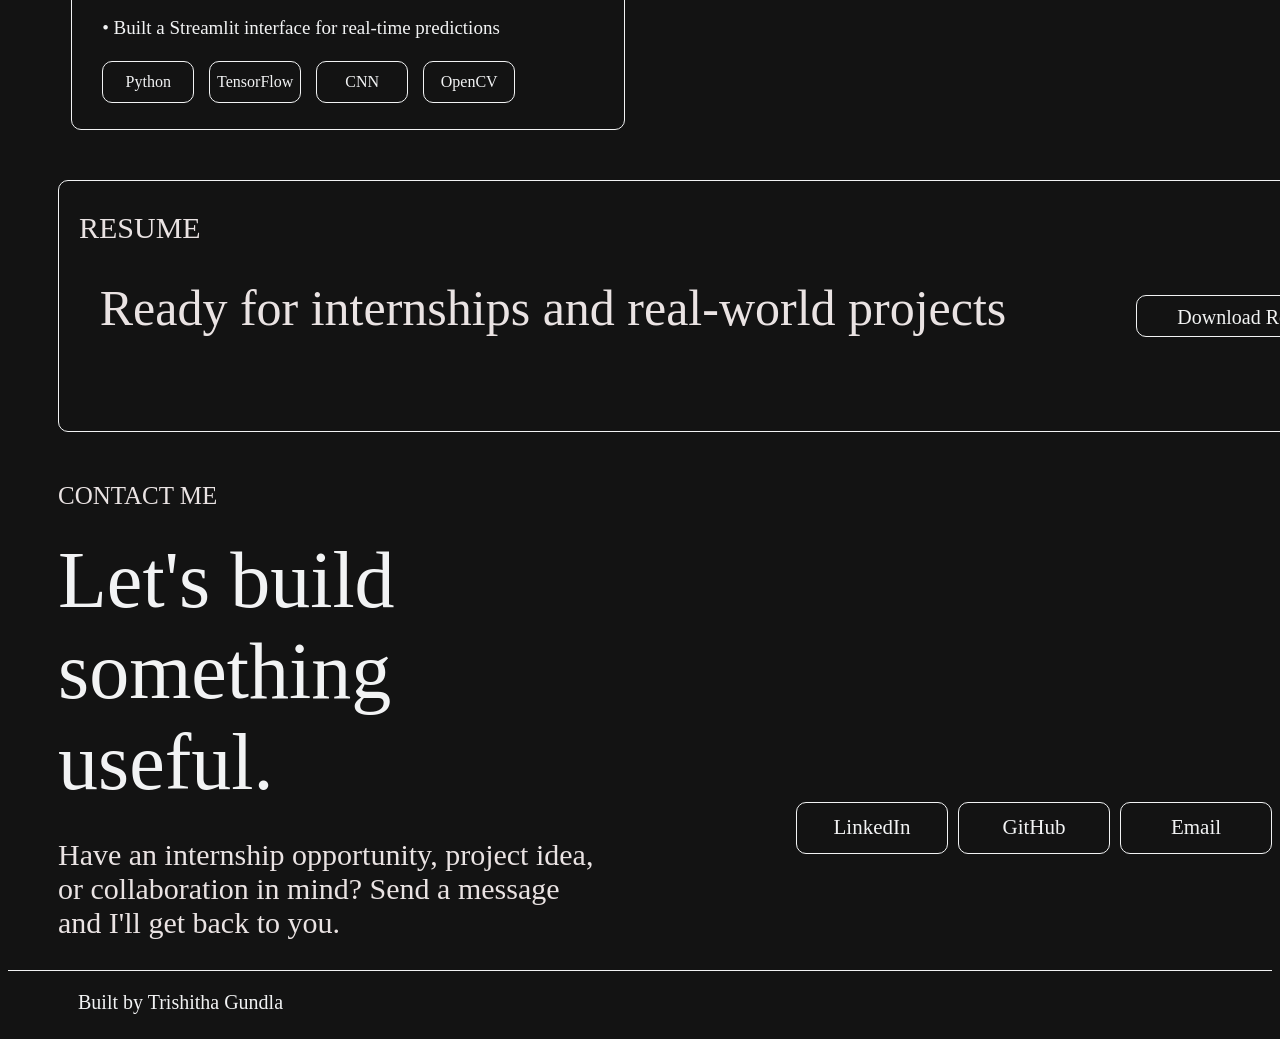
==== commit 04aa1462: "Updated About-Me Section." ====
--- a/index.html
+++ b/index.html
@@ -28,7 +28,7 @@
             </div>
             <div class="intro">
                 <h2>Full Stack Developer</h2>
-                <h1 id="about">Aspiring Software Engineer and B.Tech student with strong foundations in Data Structures, Algorithms, and Web Development. </h1>
+                <h1 id="about">Aspiring Software Engineer and B.Tech student with strong foundations in Data Structures, Algorithms, AI&ML and Web Development. </h1>
             </div>
             <div class="buttons">
                 <div class="resume">
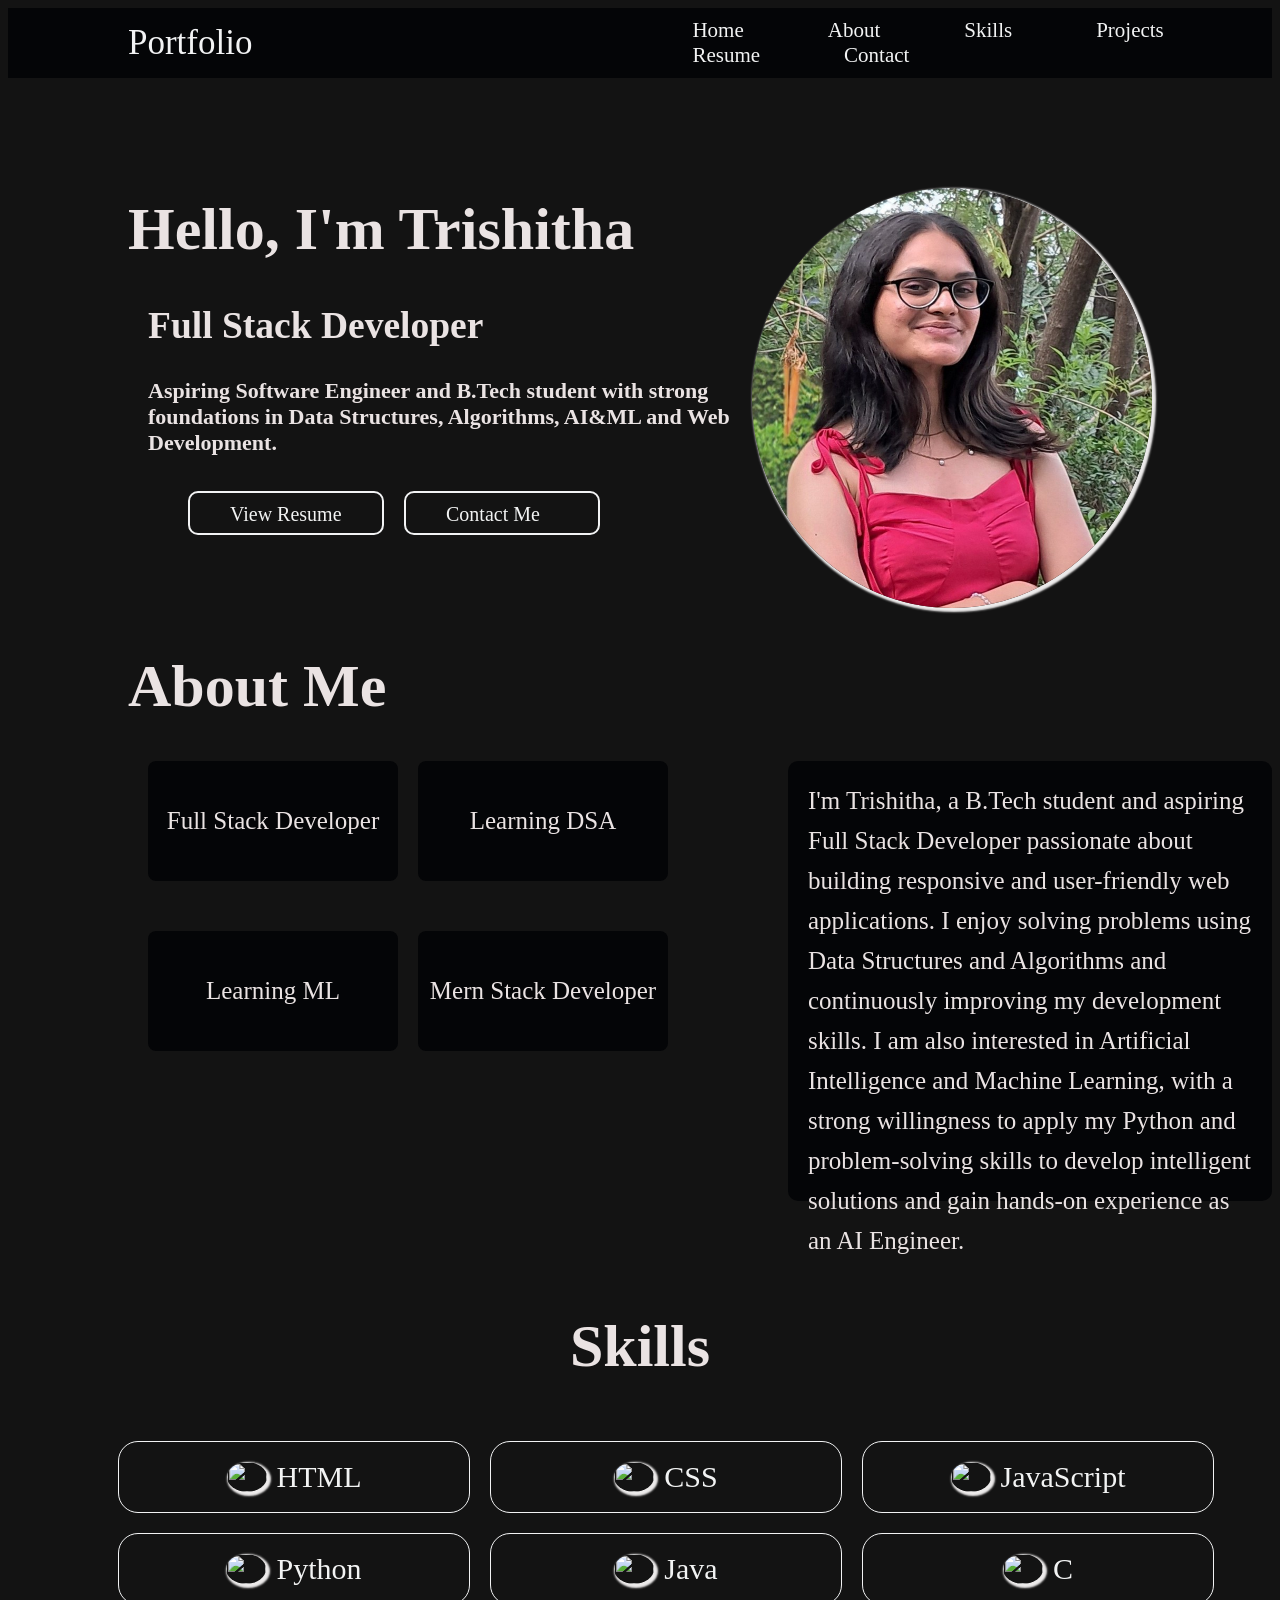
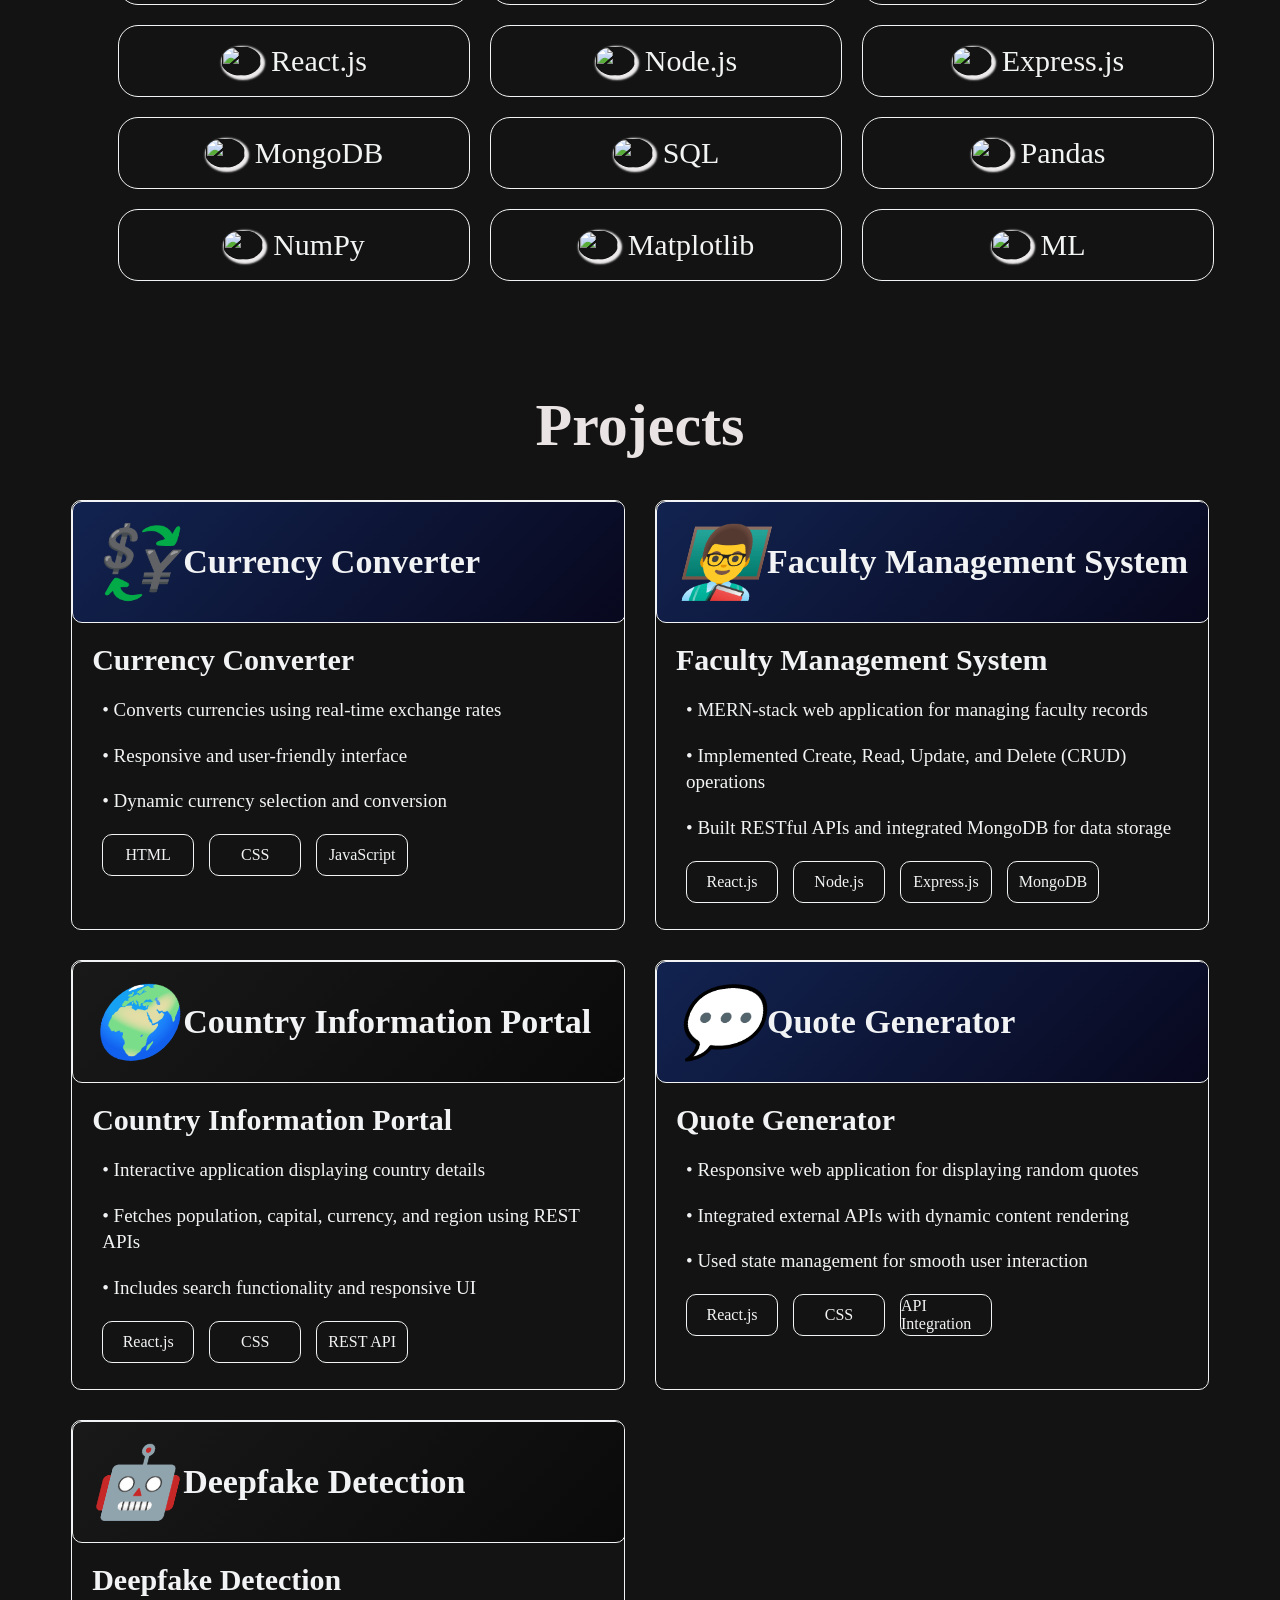
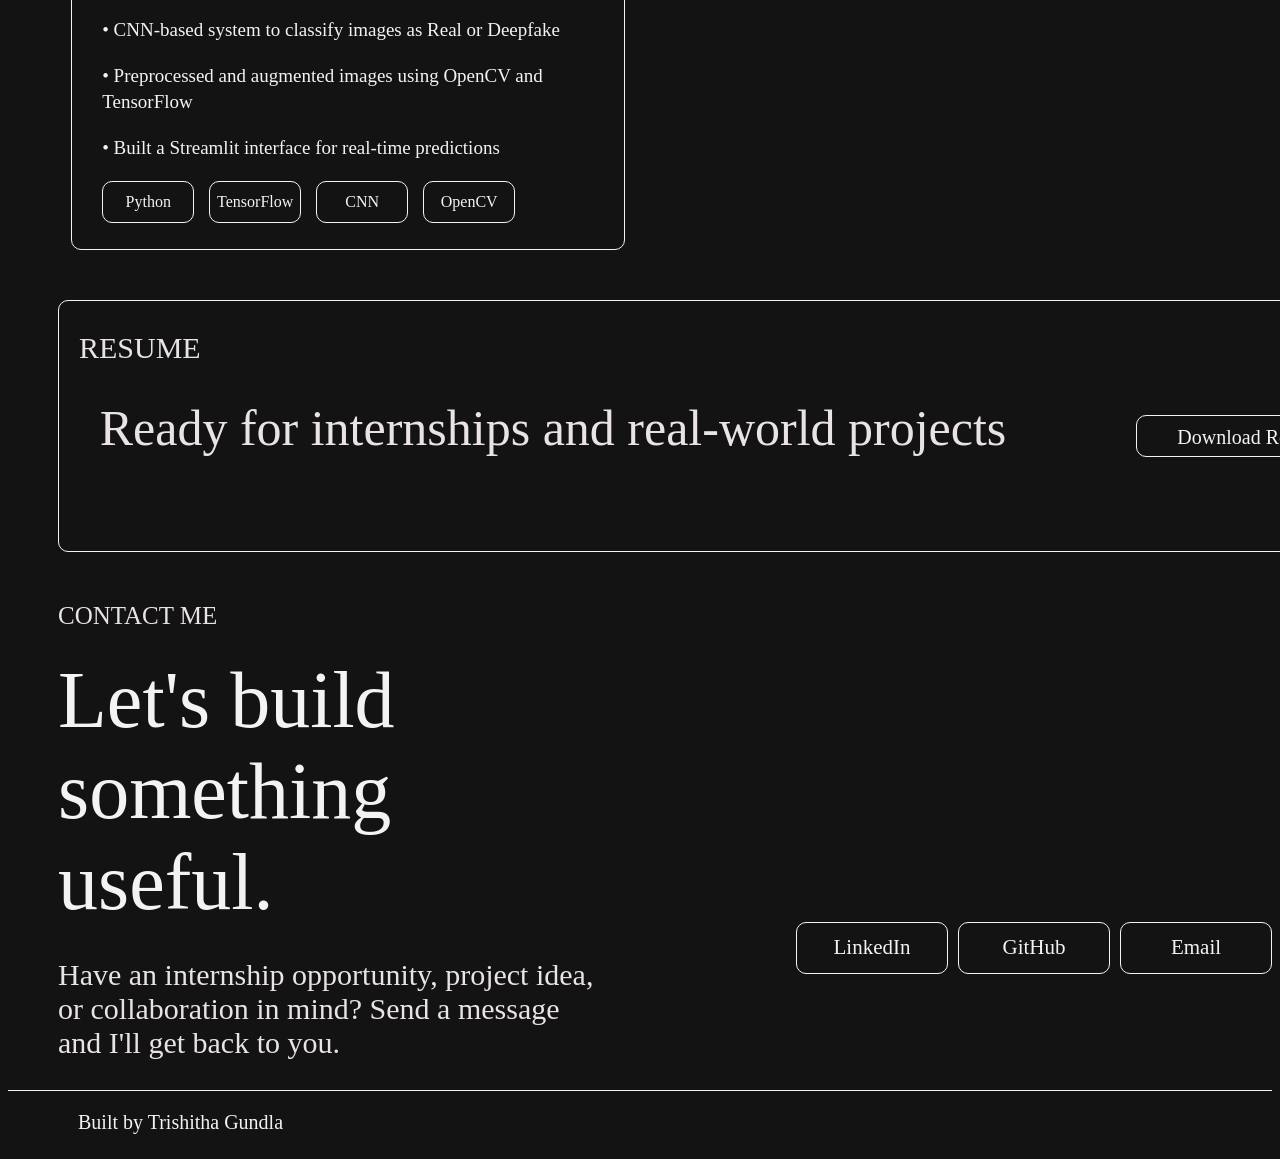
==== commit b046dcd9: "Updated About-Me." ====
--- a/index.html
+++ b/index.html
@@ -62,10 +62,7 @@
             </div>
             <div class="description">
                 <p>
-                    I'm Trishitha, a B.Tech student and aspiring Full Stack Developer
-                    passionate about building responsive and user-friendly web applications.
-                    I enjoy solving problems using Data Structures and Algorithms
-                    and continuously improving my development skills.
+                    I'm Trishitha, a B.Tech student and aspiring Full Stack Developer passionate about building responsive and user-friendly web applications. I enjoy solving problems using Data Structures and Algorithms and continuously improving my development skills. I am also interested in Artificial Intelligence and Machine Learning, with a strong willingness to apply my Python and problem-solving skills to develop intelligent solutions and gain hands-on experience as an AI Engineer.
                 </p>
             </div>
         </div>
--- a/style.css
+++ b/style.css
@@ -146,7 +146,7 @@
 }
 .description{
     width: 600px;
-    height: 280px;
+    height: 440px;
     margin-left: 120px;
     background-color: rgb(4, 5, 7);
     border-radius: 10px;
